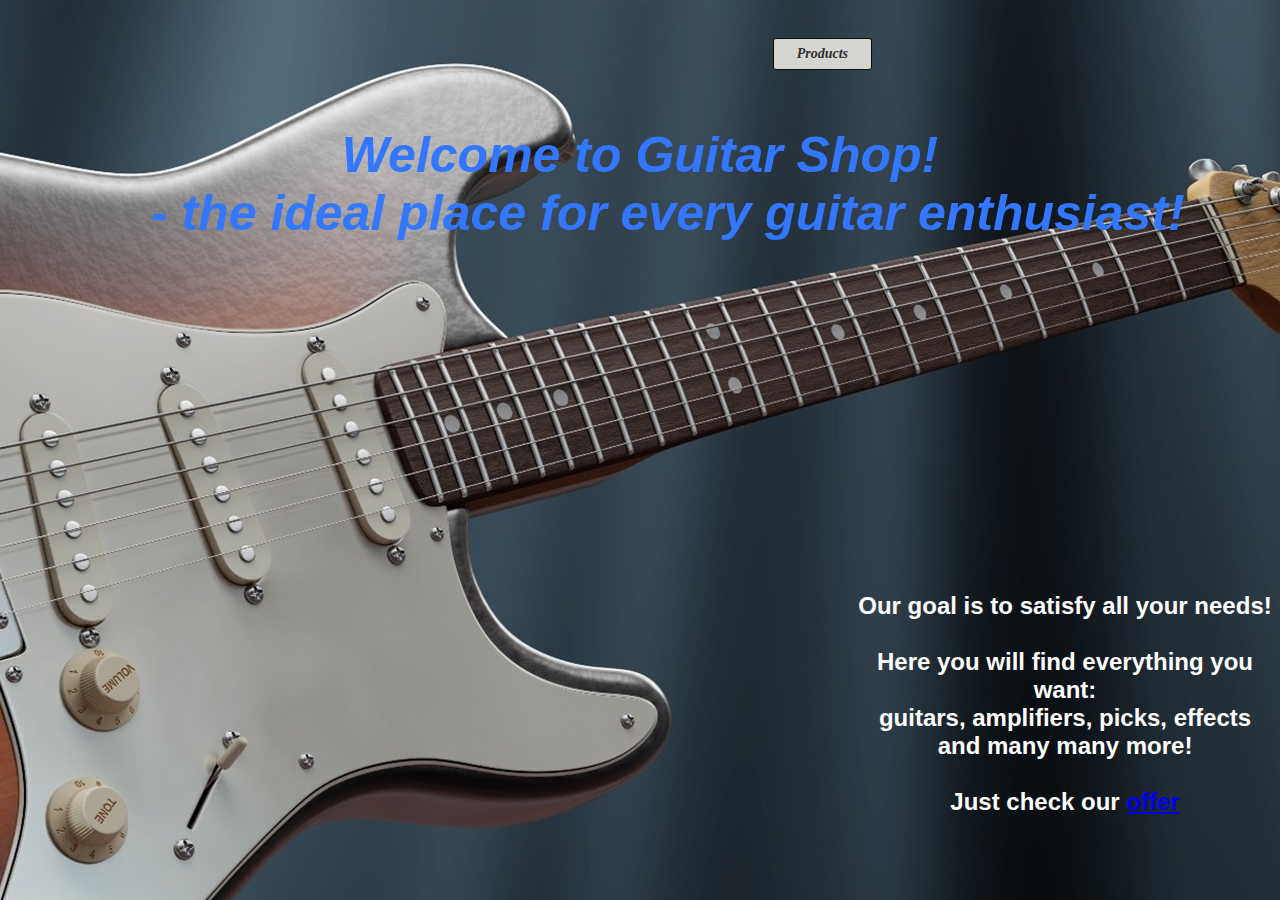
==== GuitarShop/target/GuitarShop-1.0-SNAPSHOT/index.html @ a5a01033 ""work started"" ====
<!DOCTYPE html>
<html>
    <head>
        <title>Guitar Shop</title>
        <meta http-equiv="Content-Type" content="text/html; charset=UTF-8">
        
        <link rel="stylesheet" href="css/style1.css">
    </head>
    <body>
        <button class="menuButton" onclick="products()" type="button">
            Products</button>
        &nbsp;
        
        <h1 class="h1">Welcome to Guitar Shop! <br> &nbsp;&nbsp;&nbsp; - the ideal place for every guitar enthusiast! </h1>
        <h2 class="h2">Our goal is to satisfy all your needs! 
            <br><br>Here you will find everything you want:
            <br>guitars, amplifiers, picks, effects and many many more!
            <br><br>Just check our <a href="jsp/products.jsp">offer</a> 
        </h2> 

        <script type="text/javascript">
            function products() {
                window.location = "jsp/products.jsp";
            }

            function logIn() {
                window.location = "logIn.jsp";
            }
            
            function contact() {
                window.location = "contact.jsp";
            }
            
            function administrationPanel() {
                window.location = "administrationPanel.jsp";
            }
            
        </script>
        
        
        
    </body>
</html>
---- GuitarShop/target/GuitarShop-1.0-SNAPSHOT/css/style1.css ----
/*
To change this license header, choose License Headers in Project Properties.
To change this template file, choose Tools | Templates
and open the template in the editor.
*/
/* 
    Created on : 2021-03-03, 14:50:03
    Author     : Marcin Ludwisiak
*/

html {
    scrollbar-color: dark;
}

body { 
    background: url(../images/background3.jpg) no-repeat center center fixed; 
}

            /*
                WYKORZYSTANY ZESTAW KOLORÓW:

                color: #2f2e33; ciemny  
                color: #d5d6d2; szary
                color: #ffffff; biały   
                color: #3a5199; niebieski
            */

.h1 {
    color: #3377ff;
    text-align: center;
    margin-top: 100px;
    font-family: helvetica;
    font-size: 50px;
    font-style: italic;
}

.h1_2 {
    color: #ffffff;
    text-align: center;
    margin-top: 100px;
    font-family: helvetica;
    font-size: 50px;
    font-style: italic;
}

.h2 {
    color: #ffffff;
    text-align: center;
    margin-top: 350px;
    margin-left: 850px;
    font-family: helvetica;
}

.h2_2 {
    color: #ffffff;
    text-align: center;
    font-weight:bold;
    font-style:italic;
    font-family: helvetica;
}



.div1 {
    color: #ffffff;
    font: 20px helvetica italic bold; 
}

    /* błędy: */
.div2 {
    color: #ff0000;
    font: 24px helvetica bold;
    text-align: center;
}
    /* wylogowanie: */
.div3 {
    float: right;
    font: 24px helvetica bold;
    text-align: center;
    margin-right: 20px;
}

.div4 {
    color: #ffffff;
    font: 24px helvetica bold;
    font-weight:bold;
    font-style:italic;
    text-align: center;
}

    /* powrot: */
.divPowrot {
    float: left;
    font: 24px helvetica bold;
    text-align: center;
    margin-left: 20px;
}

.divKonsola {
    font: 16px helvetica bold;
    text-align: center;
    width: 700px;
    height: 300px;
    overflow: auto;
    margin: auto;
    border: 3px #2f2e33;
    border-style: solid dotted;
    padding-top: 10px;
    padding-bottom: 10px;
    padding-right: 10px;
    padding-left: 10px;
}

.divKomunikaty {
    font: 16px helvetica bold;
    text-align: center;
    width: 600px;
    height: 100px;
    overflow: auto;
    margin: auto;
    border: 3px #2f2e33;
    border-style: solid;
    padding-top: 10px;
    padding-bottom: 10px;
    padding-right: 10px;
    padding-left: 10px;
}

.divWyborKategorii {
    text-align: center;
}

.divIdentyfikatorJednostki{
    font: 20px bold;
    text-align: center;
    color: #ffffff;
}

.selectMiesiac {
    width: 600px;
    height: 100px;
}

/*
    całkiem ok 2 kolory silne te te

    color: #2f2e33; ciemny  
    color: #d5d6d2; szary
    color: #ffffff; biały   
    color: #3a5199; niebieski
*/

.myButton {
	background-color: #3a5199;
	border-radius:5px;
	border:1px solid #2f2e33;
	display:inline-block;
	cursor:pointer;
	color:#ffffff;
	font-family:Verdana;
	font-size:14px;
	font-weight:bold;
	font-style:italic;
	padding:7px 10px;
	text-decoration:none;
}
.myButton:hover {
	background-color: #d5d6d2;
        color: #2f2e33;
}
.myButton:active {
	position:relative;
	top:1px;
}

/*.menuButton {
	background-color:#2f2e33;
	border-radius:28px;
	border:1px solid #3a5199;
	display:inline-block;
	cursor:pointer;
	color:#ffffff;
	font-family:Arial;
	font-size:17px;
	padding:16px 31px;
	text-decoration:none;
	text-shadow:0px 1px 0px #2f6627;
}
.menuButton:hover {
	background-color: #d5d6d2;
        color: #2f2e33;
}
.menuButton:active {
	position:relative;
	top:1px;
}*/

.menuButton {
        float: right;
        margin-right: 400px;
        margin-top: 30px;
    
	background-color:#d5d6d2;
	border-radius:3px;
	border:1px solid #0b0e07;
	display:inline-block;
	cursor:pointer;
	color:#2f2e33;
	font-family:Verdana;
	font-size:14px;
	font-weight:bold;
	font-style:italic;
	padding:7px 23px;
	text-decoration:none;
}
.menuButton:hover {
	background-color: #ffcc33;
        color: #ffffff;
}
.menuButton:active {
	position:relative;
	top:1px;
}

.tabelaPanelAdministracyjny {
    margin-left: auto;
    margin-right: auto;
    color: #ffffff;
}

td, th {
  border: 1px solid #dddddd;
  text-align: left;
  padding: 8px;
}

tr:nth-child(even) {
  background-color: #ffffff;
  color: #2f2e33;
}
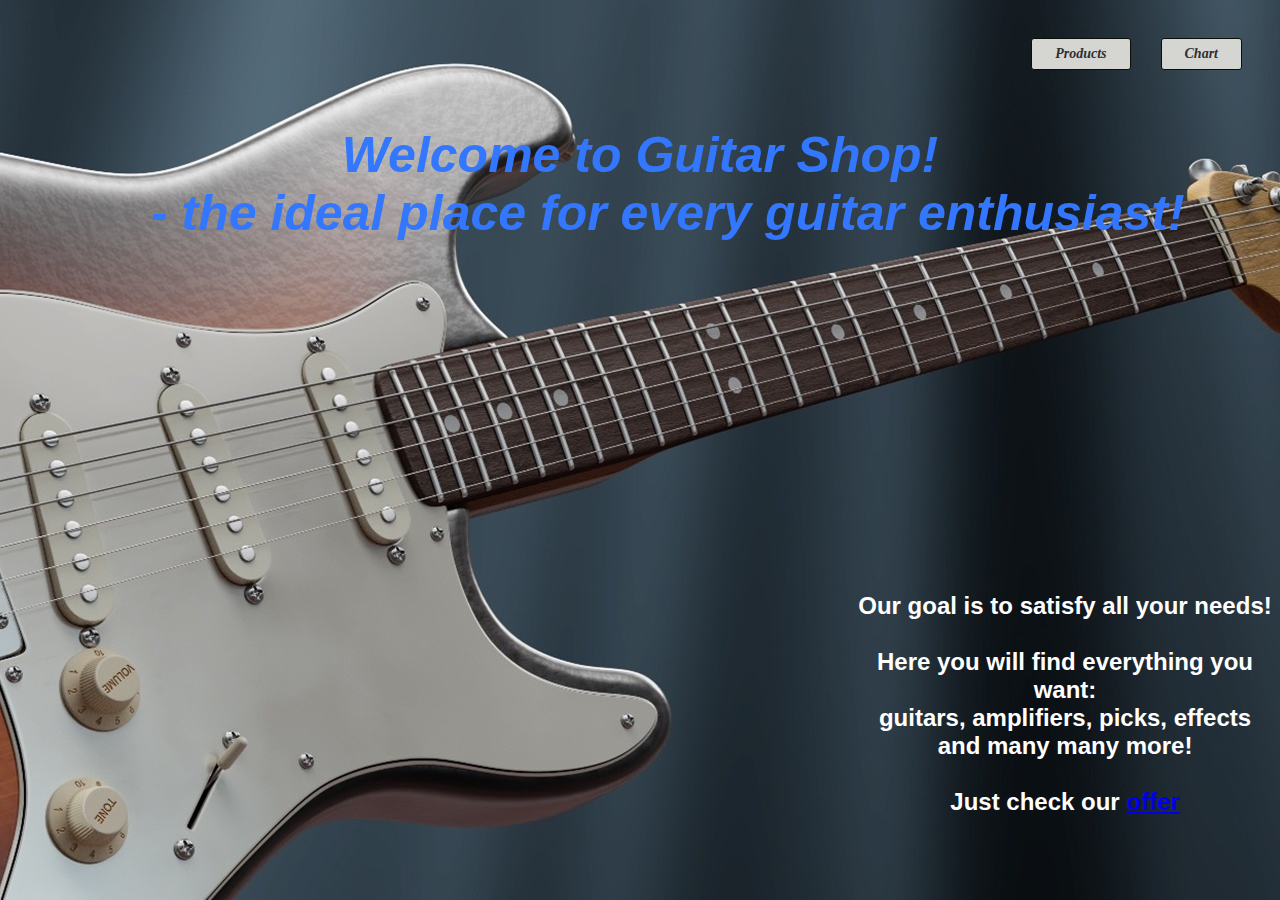
==== commit 10c3da5e: "Adding the same product several times to chart" ====
--- a/GuitarShop/target/GuitarShop-1.0-SNAPSHOT/index.html
+++ b/GuitarShop/target/GuitarShop-1.0-SNAPSHOT/index.html
@@ -7,9 +7,14 @@
         <link rel="stylesheet" href="css/style1.css">
     </head>
     <body>
+        
+        <button class="menuButton" onclick="chart()" type="button">
+            Chart</button>
+        &nbsp;
         <button class="menuButton" onclick="products()" type="button">
             Products</button>
         &nbsp;
+
         
         <h1 class="h1">Welcome to Guitar Shop! <br> &nbsp;&nbsp;&nbsp; - the ideal place for every guitar enthusiast! </h1>
         <h2 class="h2">Our goal is to satisfy all your needs! 
@@ -18,21 +23,25 @@
             <br><br>Just check our <a href="jsp/products.jsp">offer</a> 
         </h2> 
 
-        <script type="text/javascript">
+        <script>
             function products() {
                 window.location = "jsp/products.jsp";
             }
+            
+            function chart() {
+                window.location = "jsp/chart.jsp";
+            }
 
             function logIn() {
-                window.location = "logIn.jsp";
+                window.location = "jsp/logIn.jsp";
             }
             
             function contact() {
-                window.location = "contact.jsp";
+                window.location = "jsp/contact.jsp";
             }
             
             function administrationPanel() {
-                window.location = "administrationPanel.jsp";
+                window.location = "jsp/administrationPanel.jsp";
             }
             
         </script>
--- a/GuitarShop/target/GuitarShop-1.0-SNAPSHOT/css/style1.css
+++ b/GuitarShop/target/GuitarShop-1.0-SNAPSHOT/css/style1.css
@@ -8,12 +8,8 @@
     Author     : Marcin Ludwisiak
 */
 
-html {
-    scrollbar-color: dark;
-}
-
 body { 
-    background: url(../images/background3.jpg) no-repeat center center fixed; 
+    background: url(../images/background3.jpg) no-repeat center center fixed;  
 }
 
             /*
@@ -52,14 +48,11 @@
 }
 
 .h2_2 {
-    color: #ffffff;
-    text-align: center;
-    font-weight:bold;
-    font-style:italic;
-    font-family: helvetica;
-}
-
-
+    color: lightgreen;
+    margin: auto;
+    text-align: center;
+    font: 30px helvetica italic bold; 
+}
 
 .div1 {
     color: #ffffff;
@@ -80,9 +73,26 @@
     margin-right: 20px;
 }
 
+
 .div4 {
-    color: #ffffff;
-    font: 24px helvetica bold;
+    font: 24px helvetica bold;
+    font-weight:bold;
+    font-style:italic;
+    text-align: center;
+   
+    width: 700px;
+    height: 500px;
+    
+    background-color: lightgrey;
+   
+    border: 2px solid;
+    padding: 50px;
+    margin: 20px;
+}
+
+.div5 {
+    color: #ffffff;
+    font: 24px helvetica italic bold;
     font-weight:bold;
     font-style:italic;
     text-align: center;
@@ -173,6 +183,34 @@
 	top:1px;
 }
 
+
+
+.addToChartButton {
+        width: 200px;
+        height: 70px;
+    
+	background-color: green;
+	border-radius:5px;
+	border:1px solid #2f2e33;
+	display:inline-block;
+	cursor:pointer;
+	color:#ffffff;
+	font-family:Verdana;
+	font-size:14px;
+	font-weight:bold;
+	font-style:italic;
+	padding:7px 10px;
+	text-decoration:none;
+}
+.addToChartButton:hover {
+	background-color: blue;
+        color: #ffffff;
+}
+.addToChartButton:active {
+	position:relative;
+	top:1px;
+}
+
 /*.menuButton {
 	background-color:#2f2e33;
 	border-radius:28px;
@@ -197,7 +235,7 @@
 
 .menuButton {
         float: right;
-        margin-right: 400px;
+        margin-right: 30px;
         margin-top: 30px;
     
 	background-color:#d5d6d2;
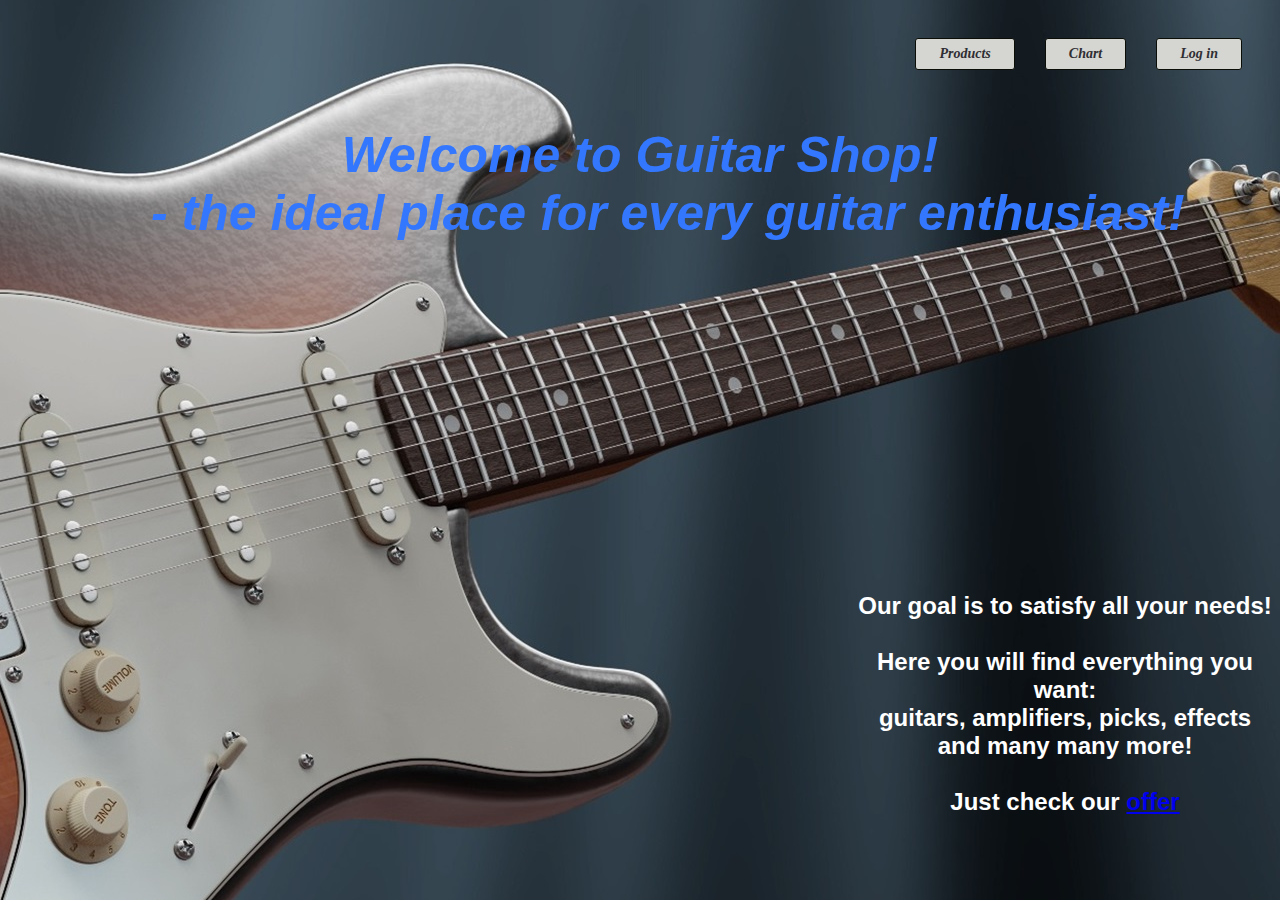
==== commit aa0a40d6: "log out working in products.jsp" ====
--- a/GuitarShop/target/GuitarShop-1.0-SNAPSHOT/index.html
+++ b/GuitarShop/target/GuitarShop-1.0-SNAPSHOT/index.html
@@ -7,7 +7,9 @@
         <link rel="stylesheet" href="css/style1.css">
     </head>
     <body>
-        
+        <button class="menuButton" onclick="logIn()" type="button">
+            Log in</button>
+        &nbsp;
         <button class="menuButton" onclick="chart()" type="button">
             Chart</button>
         &nbsp;
@@ -33,7 +35,7 @@
             }
 
             function logIn() {
-                window.location = "jsp/logIn.jsp";
+                window.location = "jsp/login.jsp";
             }
             
             function contact() {
--- a/GuitarShop/target/GuitarShop-1.0-SNAPSHOT/css/style1.css
+++ b/GuitarShop/target/GuitarShop-1.0-SNAPSHOT/css/style1.css
@@ -54,6 +54,13 @@
     font: 30px helvetica italic bold; 
 }
 
+.h2_3 {
+    color: orangered;
+    margin: auto;
+    text-align: center;
+    font: 30px helvetica italic bold; 
+}
+
 .div1 {
     color: #ffffff;
     font: 20px helvetica italic bold; 
@@ -96,6 +103,36 @@
     font-weight:bold;
     font-style:italic;
     text-align: center;
+}
+
+.divChart {
+    font: 24px helvetica bold;
+    font-weight: bold;
+    font-style: italic;
+    text-align: center;
+   
+    width: 400px;
+    height: 150px;
+    
+    background-color: lightgrey;
+   
+    border: 2px solid;
+    padding: 50px;
+    margin: 20px;
+}
+
+.divCostSum {
+    font: 24px helvetica bold;
+    text-align: center;
+   
+    width: 220px;
+    height: 50px;
+    
+    background-color: lightgrey;
+   
+    border: 2px solid;
+    padding: 50px;
+    margin: 20px;
 }
 
     /* powrot: */
@@ -145,6 +182,16 @@
     text-align: center;
     color: #ffffff;
 }
+
+.divHelloMessage {
+    font-family:Verdana;
+    font-size:14px;
+    font-weight:bold;
+    font-style:italic;
+    color: white;
+}
+
+
 
 .selectMiesiac {
     width: 600px;
@@ -211,27 +258,34 @@
 	top:1px;
 }
 
-/*.menuButton {
-	background-color:#2f2e33;
-	border-radius:28px;
-	border:1px solid #3a5199;
+
+.clearChartButton {
+        width: 200px;
+        height: 70px;
+    
+	background-color: orange;
+	border-radius:5px;
+	border:1px solid #2f2e33;
 	display:inline-block;
 	cursor:pointer;
 	color:#ffffff;
-	font-family:Arial;
-	font-size:17px;
-	padding:16px 31px;
+	font-family:Verdana;
+	font-size:14px;
+	font-weight:bold;
+	font-style:italic;
+	padding:7px 10px;
 	text-decoration:none;
-	text-shadow:0px 1px 0px #2f6627;
-}
-.menuButton:hover {
-	background-color: #d5d6d2;
-        color: #2f2e33;
-}
-.menuButton:active {
+}
+.clearChartButton:hover {
+	background-color: red;
+        color: black;
+}
+.clearChartButton:active {
 	position:relative;
 	top:1px;
-}*/
+}
+
+
 
 .menuButton {
         float: right;
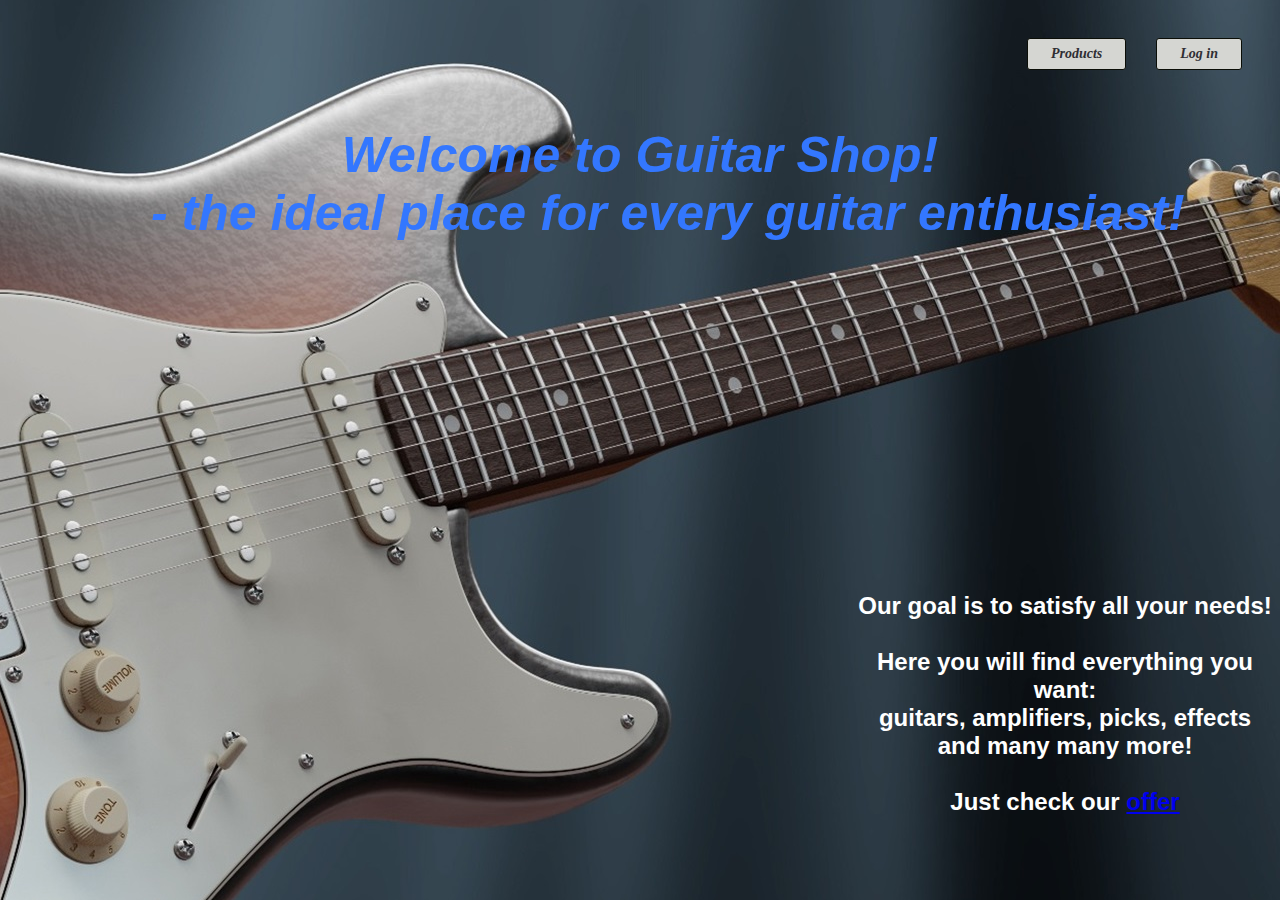
==== commit 0a9b1891: "Log out working" ====
--- a/GuitarShop/target/GuitarShop-1.0-SNAPSHOT/index.html
+++ b/GuitarShop/target/GuitarShop-1.0-SNAPSHOT/index.html
@@ -10,13 +10,11 @@
         <button class="menuButton" onclick="logIn()" type="button">
             Log in</button>
         &nbsp;
-        <button class="menuButton" onclick="chart()" type="button">
-            Chart</button>
-        &nbsp;
         <button class="menuButton" onclick="products()" type="button">
             Products</button>
         &nbsp;
 
+        
         
         <h1 class="h1">Welcome to Guitar Shop! <br> &nbsp;&nbsp;&nbsp; - the ideal place for every guitar enthusiast! </h1>
         <h2 class="h2">Our goal is to satisfy all your needs! 
@@ -52,3 +50,4 @@
         
     </body>
 </html>
+
--- a/GuitarShop/target/GuitarShop-1.0-SNAPSHOT/css/style1.css
+++ b/GuitarShop/target/GuitarShop-1.0-SNAPSHOT/css/style1.css
@@ -56,6 +56,13 @@
 
 .h2_3 {
     color: orangered;
+    margin: auto;
+    text-align: center;
+    font: 30px helvetica italic bold; 
+}
+
+.h2_4 {
+    color: red;
     margin: auto;
     text-align: center;
     font: 30px helvetica italic bold; 
